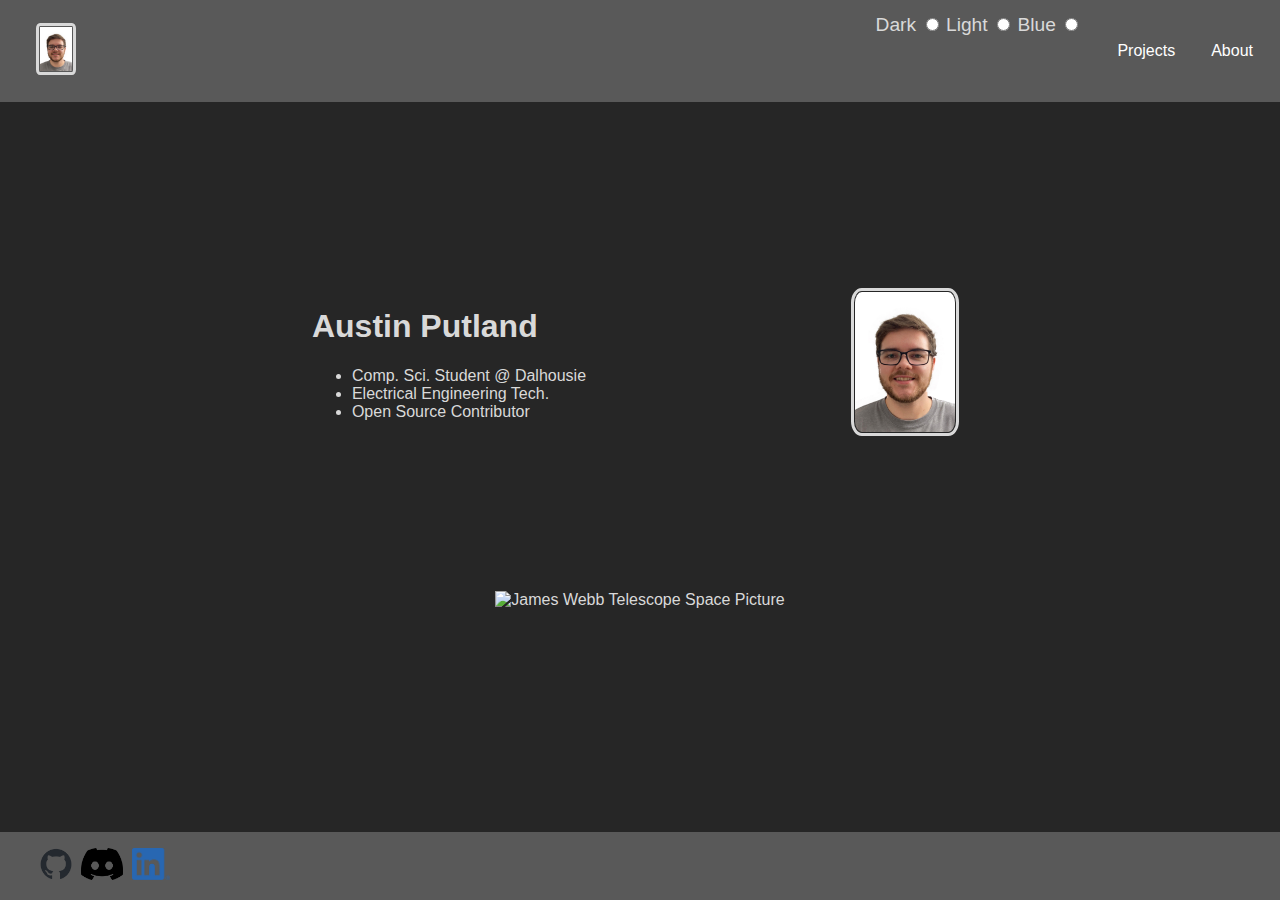
==== index.html @ 9e154484 "Initial commit" ====
<!DOCTYPE html>
<html lang="en">

<head>
    <meta charset="UTF-8">
    <title>Austin Putland</title>
    <link rel="icon" href="./images/favicon/AP.png">
    <link rel="stylesheet" href="./styles.css">
    <script src="script.js"></script>
</head>

<body>
    <header>
        <nav>
            <menu>
                <li id="home"><a href="index.html"><img class="profile" src="./images/profile/profilePic.jpg" width="32"
                            alt="Profile Picture"></a></li>
                <span>
                    <form id="color">
                        <label for="dark">Dark</label>
                        <input type="radio" id="dark" value="dark" name="color">
                        <label for="light">Light</label>
                        <input type="radio" id="light" value="light" name="color">
                        <label for="light">Blue</label>
                        <input type="radio" id="blue" value="blue" name="color">
                    </form>
                    <li id="projects"><a href="projects.html">Projects</a></li>
                    <li id="about"><a href="about.html">About</a></li>
                </span>
            </menu>
        </nav>
    </header>
    <div id="heroDiv">
        <div id="mainDiv">
            <div id="introDiv">
                <h1>Austin Putland</h1>
                <ul>
                    <li>Comp. Sci. Student @ Dalhousie</li>
                    <li>Electrical Engineering Tech.</li>
                    <li>Open Source Contributor</li>
                </ul>
            </div>
            <img class="profile" src="./images/profile/profilePic.jpg" width="100" alt="Profile Picture">
        </div>
    </div>
    <footer>
        <ul>
            <li>
                <a href="https://github.com/Goofyeet" target="_blank">
                    <img src="./images/github/githubBlk.png" alt="black github logo" height="32" title="Github">
                </a>
            </li>
            <!--Copy discord tag to clipboard when clicked-->
            <li><img src="./images/discord/discord-mark-black.png" alt="black Discord logo" height="32"
                    title="Copy Discord tag" id="discord"></li>
            <li>
                <a href="https://www.linkedin.com/in/austin-putland-0ab599168/" target="_blank">
                    <img src="./images/linked-in/LI-In-Bug.png" alt="LinkedIn logo" height="32">
                </a>
            </li>
        </ul>
    </footer>
</body>

</html>
---- styles.css ----
* {
    font-family: Arial, Helvetica, sans-serif;
}

:root{
    --primary: #262626;
    --secondary: #595959;
    --tertiary: #d9d9d9;
}

html, body {
    margin: 0;
    width: 100%;
    height: 100%;
}

body {
    min-height: 100%;
    display: flex;
    flex-direction: column;
}

#heroDiv {
    background-image: url(./images/space.png);
    background-size: cover;
    display: flex;
    flex-direction: column;
    justify-content: center;
    align-items: center;
    height: 100%;
    gap: 20%; 
}

#mainDiv {
    background-color: transparent;
    display: flex;
    flex-wrap: wrap-reverse;
    justify-content: center;
    align-items: center;
    width: 100%;
    gap: 20%; 
}

#introDiv {
    background-color: transparent;
}

header, footer {
    background-color: var(--secondary);
    color: var(--tertiary);
    flex: 1;
}

.profile {
    border-radius: 10%;
    border: solid var(--tertiary);
    padding: 1px;
    margin: 1vh;
}

menu {
    list-style-type: none;
    display: flex;    
    justify-content: space-between;
    margin: 0;
    padding: 1.5vh 3vh;
}

#proSection {
    display: flex;
    flex-direction: column;
    gap: 2vh;
    background-color: var(--tertiary);
    padding: 2vh;
}

section {
    display: flex;
    padding: 3vh;
    border-radius: 3vh;
    background-color: var(--primary);
    gap: 5vh; 
}

@media screen and (max-width: 800px){
section {
    display: flex;
    flex-direction: column;
    padding: 3vh;
    border-radius: 3vh;
    background-color: var(--primary);
    gap: 5vh; 
}
}

section a {
    color: white;
}

.video {
    display: flex;
    flex-direction: column;
    justify-content: center;
}

#searchForm {
    background-color: var(--primary);
    padding: 3vh;
    border-radius: 3vh;
    display: flex;
    flex-direction: column;
    gap: 2vh;
}

label {
    font-size: larger;
}

[type="text"], [type="submit"] {
    background-color: var(--tertiary);
}

header a{
    color: white;
    text-decoration: none;
}

a:visited {
    color: var(--tertiary);
}

section [target]:hover {
    color: #ff8800;
}

menu li {
    align-self: center;
}

span {
    display: inline-flex;
    gap: 4vh;
}

#aboutGrid {
    display: grid;
    grid-template-columns: auto auto auto;
    grid-template-rows: auto auto auto;
    padding: 3%;
    flex: 10;
    gap: 2vh;
    font-size: larger;
}

#bio {
    text-align: center;
    justify-self: center;
    grid-column: 1 / span 3;
    block-size: fit-content;
}

p + table {
    grid-column: 1 / span 3;
}

#skills {
    grid-column: 1 / span 3;
    list-style-type: none;
    display: flex;
    gap: 1%;
    margin-top: 10vh;

}

p::first-letter {
    font-size: larger;
}

table ~ ul {
    grid-column: 1 / span 2;
}

table, th, td {
    border: solid 2px var(--tertiary);
    border-collapse: collapse;
}

footer > ul {
    list-style-type: none;
    display: flex;
    gap: 1vh;
}

div {
    background-color: var(--primary);
    color: var(--tertiary);
}

#discord:hover {
    cursor: pointer;
}
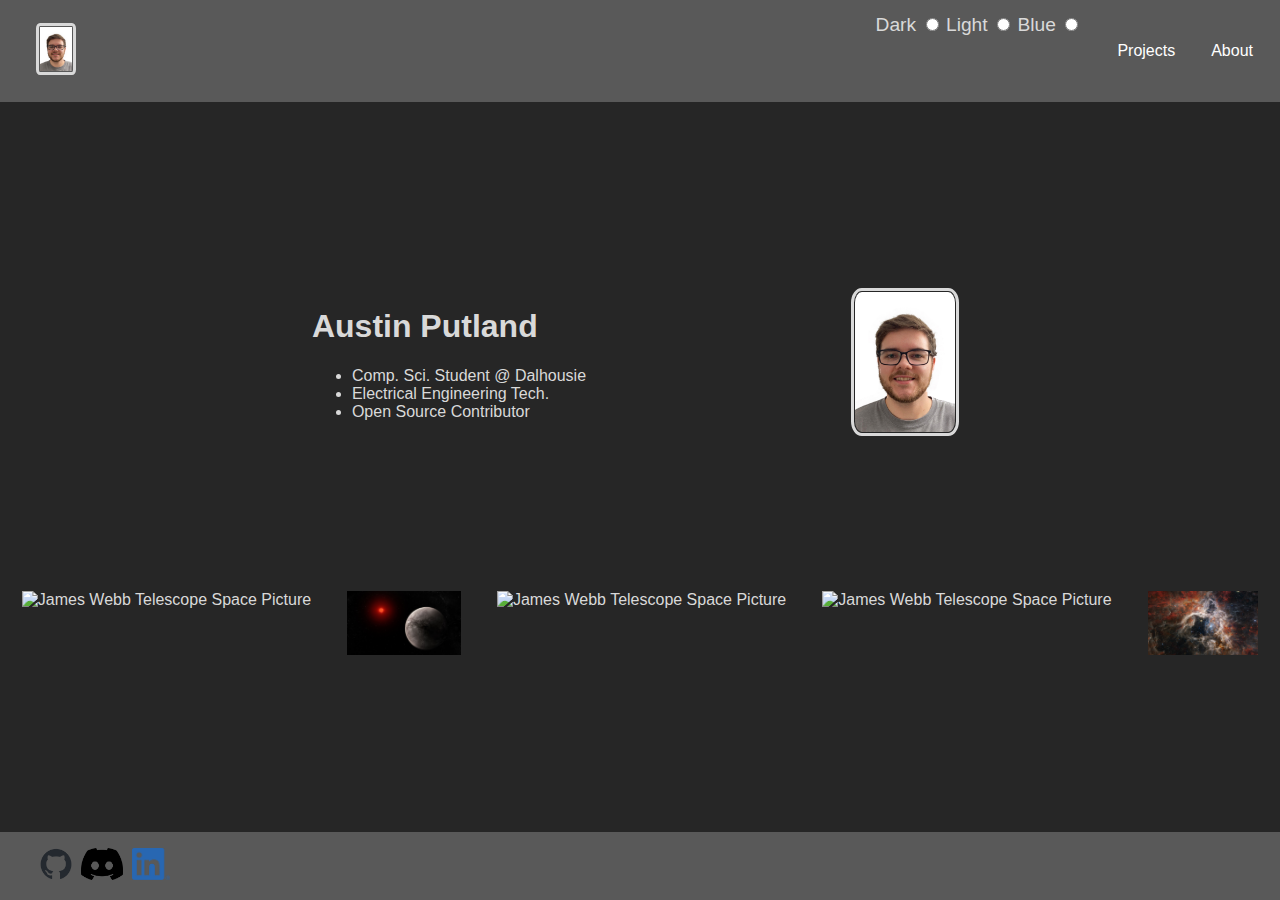
==== commit f9ea2e95: "Remove load event" ====
--- a/index.html
+++ b/index.html
@@ -6,7 +6,7 @@
     <title>Austin Putland</title>
     <link rel="icon" href="./images/favicon/AP.png">
     <link rel="stylesheet" href="./styles.css">
-    <script src="script.js"></script>
+    <script src="script.js" type="text/javascript" defer></script>
 </head>
 
 <body>
--- a/styles.css
+++ b/styles.css
@@ -21,7 +21,7 @@
 }
 
 #heroDiv {
-    background-image: url(./images/space.png);
+    background-image: url(./images/hero/space.png);
     background-size: cover;
     display: flex;
     flex-direction: column;
